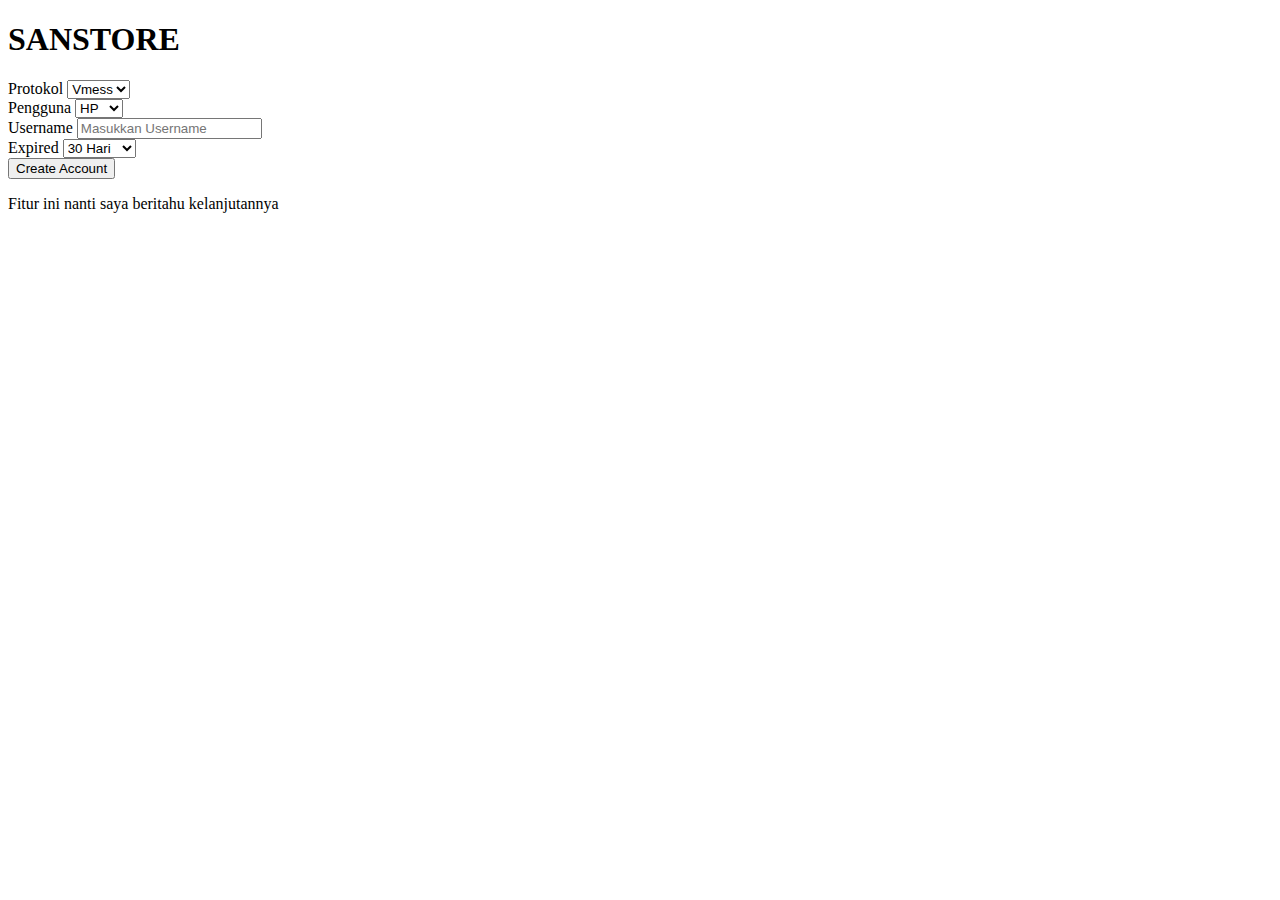
==== Index.html @ b6195824 "Create Index.htm" ====
<!DOCTYPE html>
<html lang="en">
<head>
    <meta charset="UTF-8">
    <meta name="viewport" content="width=device-width, initial-scale=1.0">
    <title>SANSTORE</title>
    <link rel="stylesheet" href="/styles.css">
</head>
<body>
    <div class="container">
        <h1 class="title">SANSTORE</h1>
        <form class="form">
            <div class="form-group">
                <label for="protocol">Protokol</label>
                <select id="protocol" name="protocol" required>
                    <option value="vmess">Vmess</option>
                    <option value="vless">Vless</option>
                    <option value="trojan">Trojan</option>
                </select>
            </div>
            <div class="form-group">
                <label for="device">Pengguna</label>
                <select id="device" name="device" required>
                    <option value="hp">HP</option>
                    <option value="stb">STB</option>
                </select>
            </div>
            <div class="form-group">
                <label for="username">Username</label>
                <input type="text" id="username" name="username" placeholder="Masukkan Username" required>
            </div>
            <div class="form-group">
                <label for="expired">Expired</label>
                <select id="expired" name="expired" required>
                    <option value="30">30 Hari</option>
                    <option value="60">60 Hari</option>
                    <option value="90">90 Hari</option>
                    <option value="120">120 Hari</option>
                </select>
            </div>
            <button type="submit" class="btn">Create Account</button>
        </form>
        <div class="info-box">
            <p>Fitur ini nanti saya beritahu kelanjutannya</p>
        </div>
    </div>
</body>
</html>
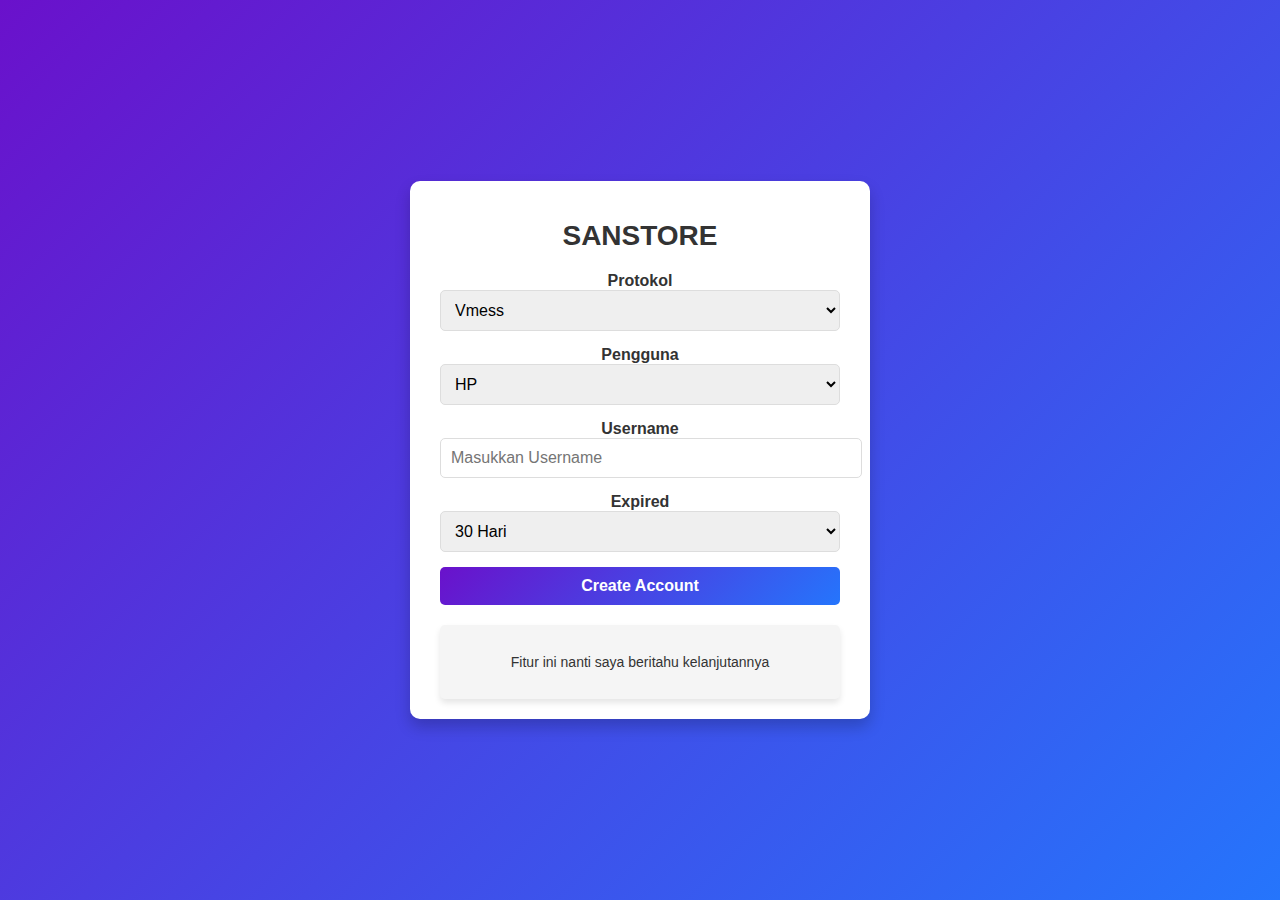
==== commit dc0221f2: "Update Index.html" ====
--- a/Index.html
+++ b/Index.html
@@ -9,7 +9,7 @@
 <body>
     <div class="container">
         <h1 class="title">SANSTORE</h1>
-        <form class="form">
+        <form class="form" action="/create" method="POST">
             <div class="form-group">
                 <label for="protocol">Protokol</label>
                 <select id="protocol" name="protocol" required>
--- a/styles.css
+++ b/styles.css
@@ -0,0 +1,78 @@
+body {
+    margin: 0;
+    padding: 0;
+    font-family: 'Lato', sans-serif;
+    background: linear-gradient(135deg, #6a11cb, #2575fc);
+    color: #fff;
+    display: flex;
+    justify-content: center;
+    align-items: center;
+    height: 100vh;
+}
+
+.container {
+    background: #ffffff;
+    color: #333;
+    padding: 20px 30px;
+    border-radius: 10px;
+    box-shadow: 0 8px 15px rgba(0, 0, 0, 0.2);
+    width: 400px;
+    text-align: center;
+}
+
+.title {
+    font-size: 28px;
+    font-weight: 700;
+    margin-bottom: 20px;
+}
+
+.form {
+    display: flex;
+    flex-direction: column;
+    gap: 15px;
+}
+
+label {
+    font-weight: 600;
+    margin-bottom: 5px;
+}
+
+select, input {
+    padding: 10px;
+    border: 1px solid #ddd;
+    border-radius: 5px;
+    font-size: 16px;
+    width: 100%;
+}
+
+input:focus, select:focus {
+    border-color: #6a11cb;
+    outline: none;
+}
+
+.btn {
+    background: linear-gradient(135deg, #6a11cb, #2575fc);
+    color: #fff;
+    padding: 10px 15px;
+    border: none;
+    border-radius: 5px;
+    font-size: 16px;
+    font-weight: 600;
+    cursor: pointer;
+    transition: background 0.3s ease;
+}
+
+.btn:hover {
+    background: linear-gradient(135deg, #2575fc, #6a11cb);
+}
+
+.info-box {
+    margin-top: 20px;
+    padding: 15px;
+    background: #f5f5f5;
+    color: #333;
+    border-radius: 5px;
+    font-size: 14px;
+    text-align: center;
+    box-shadow: 0 4px 6px rgba(0, 0, 0, 0.1);
+}
